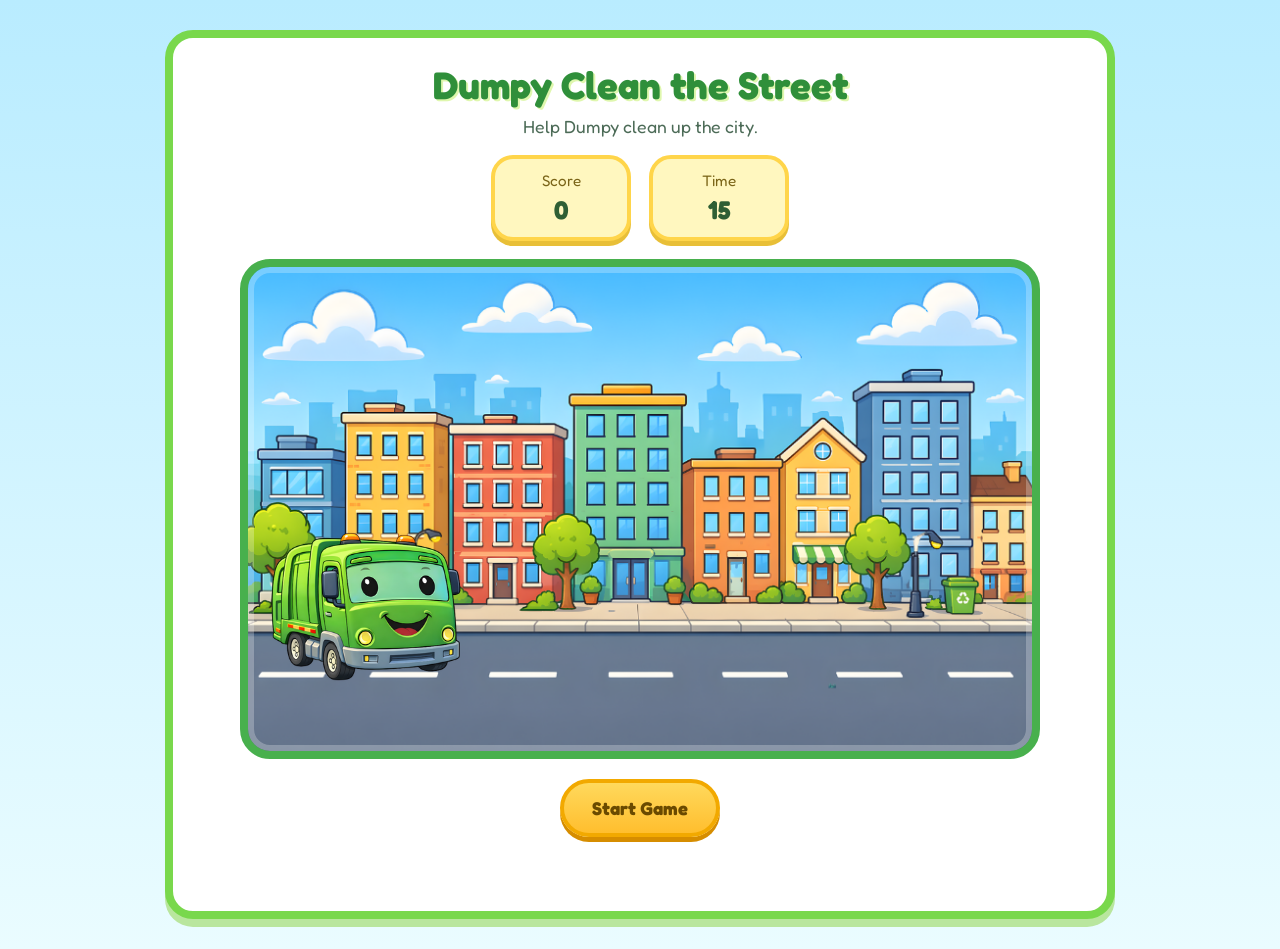
==== clean-the-street/index.html @ ac448147 "Add files via upload" ====
<!DOCTYPE html>
<html lang="en">
<head>
  <meta charset="UTF-8" />
  <meta name="viewport" content="width=device-width, initial-scale=1.0" />
  <title>Dumpy Clean the Street</title>

  <link rel="preconnect" href="https://fonts.googleapis.com" />
  <link rel="preconnect" href="https://fonts.gstatic.com" crossorigin />
  <link
    href="https://fonts.googleapis.com/css2?family=Fredoka:wght@400;500;600;700&display=swap"
    rel="stylesheet"
  />

  <link rel="stylesheet" href="style.css" />
</head>
<body>
  <div class="game-wrapper">
    <h1>Dumpy Clean the Street</h1>
    <p class="subtitle">Help Dumpy clean up the city.</p>

    <div class="info-bar">
      <div class="info-box">
        <span class="info-label">Score</span>
        <span id="score">0</span>
      </div>

      <div class="info-box">
        <span class="info-label">Time</span>
        <span id="timer">15</span>
      </div>
    </div>

    <div id="game-area">
      <img id="dumpy" src="/images/Dumpy.png" alt="Dumpy the Garbage Truck" />
    </div>

    <button id="start-btn">Start Game</button>
    <p id="message"></p>
  </div>

  <script src="script.js"></script>
</body>
</html>
---- clean-the-street/style.css ----
* {
  box-sizing: border-box;
  margin: 0;
  padding: 0;
}

body {
  font-family: "Fredoka", Arial, sans-serif;
  background: linear-gradient(to bottom, #b9ecff, #eafcff);
  display: flex;
  justify-content: center;
  align-items: flex-start;
  min-height: 100vh;
  padding: 30px 15px;
}

.game-wrapper {
  width: 100%;
  max-width: 950px;
  text-align: center;
  background: #ffffff;
  border: 8px solid #79d84c;
  border-radius: 28px;
  padding: 24px;
  box-shadow: 0 8px 0 #b9e69e;
}

h1 {
  font-size: 2.4rem;
  color: #2f8f3a;
  margin-bottom: 8px;
  text-shadow: 2px 2px 0 #dff7ae;
}

.subtitle {
  font-size: 1.1rem;
  color: #4c6b57;
  margin-bottom: 18px;
}

.info-bar {
  display: flex;
  justify-content: center;
  gap: 18px;
  flex-wrap: wrap;
  margin-bottom: 18px;
}

.info-box {
  min-width: 140px;
  background: #fff7bf;
  border: 4px solid #ffd54a;
  border-radius: 22px;
  padding: 12px 20px;
  box-shadow: 0 5px 0 #e8bf37;
  display: flex;
  flex-direction: column;
  align-items: center;
}

.info-label {
  font-size: 0.95rem;
  color: #7a6417;
  margin-bottom: 4px;
}

.info-box span:last-child {
  font-size: 1.6rem;
  font-weight: 700;
  color: #2f5f34;
}

#game-area {
  position: relative;
  width: 800px;
  max-width: 100%;
  height: 500px;
  margin: 0 auto 20px;
  border: 8px solid #48b04d;
  border-radius: 30px;
  overflow: hidden;
  background-color: #cfefff;
  background-image: url("images/background.png");
  background-size: cover;
  background-position: center;
  box-shadow: inset 0 0 0 6px rgba(255, 255, 255, 0.25);
}

#dumpy {
  position: absolute;
  bottom: 8px;
  left: 18px;
  width: 200px;
  max-width: 32%;
  user-select: none;
  pointer-events: none;
}

.trash-item {
  position: absolute;
  width: 60px;
  height: 60px;
  object-fit: contain;
  cursor: pointer;
  transition: transform 0.15s ease;
}

.trash-item:hover {
  transform: scale(1.12) rotate(4deg);
}

#start-btn {
  background: linear-gradient(to bottom, #ffd95c, #ffbe2e);
  color: #6a4a00;
  border: 4px solid #f2a900;
  padding: 14px 28px;
  font-size: 1.15rem;
  font-family: "Fredoka", Arial, sans-serif;
  font-weight: 700;
  border-radius: 999px;
  cursor: pointer;
  box-shadow: 0 5px 0 #d68d00;
  transition: transform 0.1s ease;
}

#start-btn:hover {
  transform: translateY(-2px);
}

#start-btn:active {
  transform: translateY(1px);
}

#start-btn:disabled {
  background: #ffd98f;
  border-color: #e5bb63;
  color: #8b6d32;
  box-shadow: 0 5px 0 #c9a25a;
  cursor: not-allowed;
}

#message {
  margin-top: 16px;
  font-size: 1.25rem;
  font-weight: 700;
  min-height: 34px;
}

.message-win {
  color: #248a3d;
}

.message-lose {
  color: #d86b1f;
}

@media (max-width: 700px) {
  h1 {
    font-size: 2rem;
  }

  .subtitle {
    font-size: 1rem;
  }

  #game-area {
    height: 420px;
  }

  #dumpy {
    width: 170px;
  }

  .trash-item {
    width: 52px;
    height: 52px;
  }
}
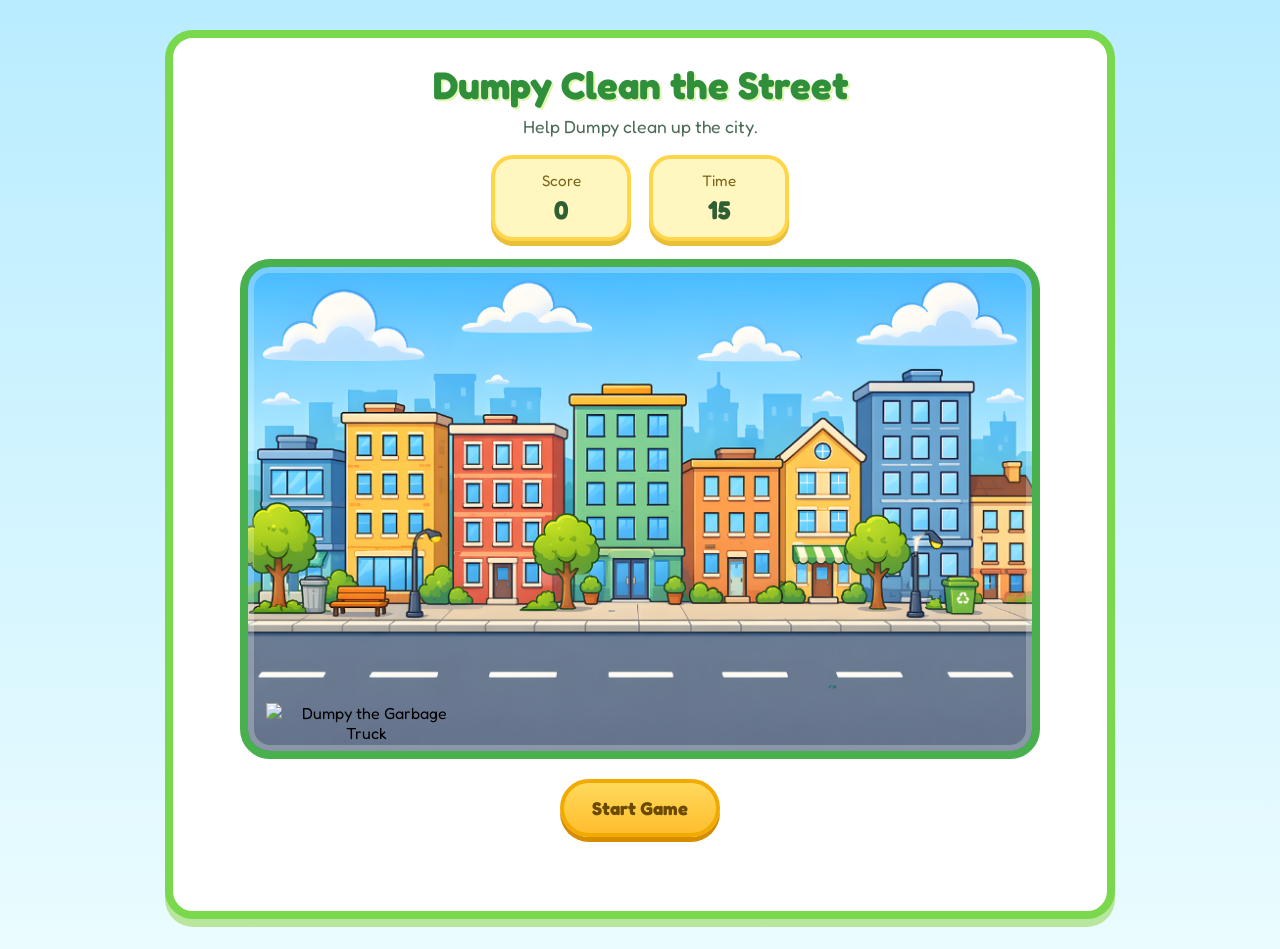
==== commit d499bcb7: "Update index.html" ====
--- a/clean-the-street/index.html
+++ b/clean-the-street/index.html
@@ -32,7 +32,7 @@
     </div>
 
     <div id="game-area">
-      <img id="dumpy" src="/images/Dumpy.png" alt="Dumpy the Garbage Truck" />
+      <img id="dumpy" src="images/Dumpy.png" alt="Dumpy the Garbage Truck" />
     </div>
 
     <button id="start-btn">Start Game</button>
@@ -41,4 +41,4 @@
 
   <script src="script.js"></script>
 </body>
-</html>+</html>
